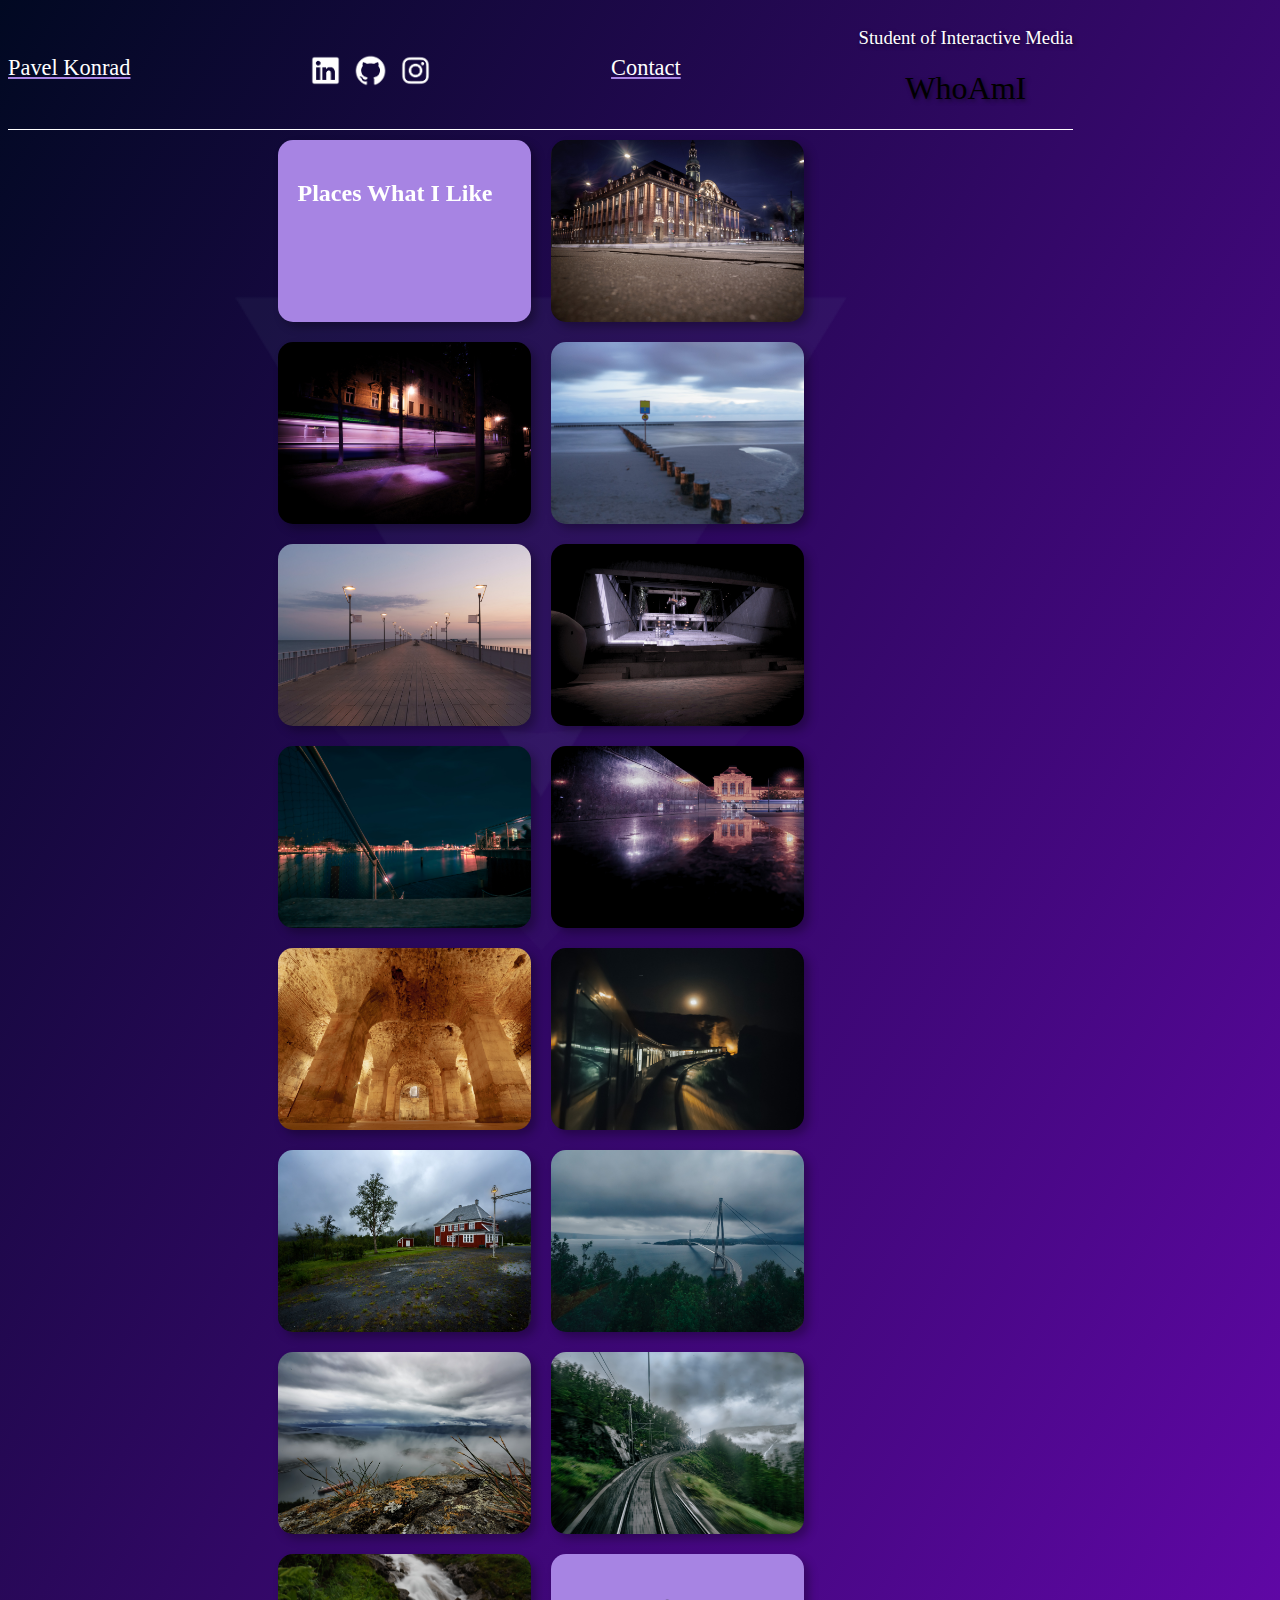
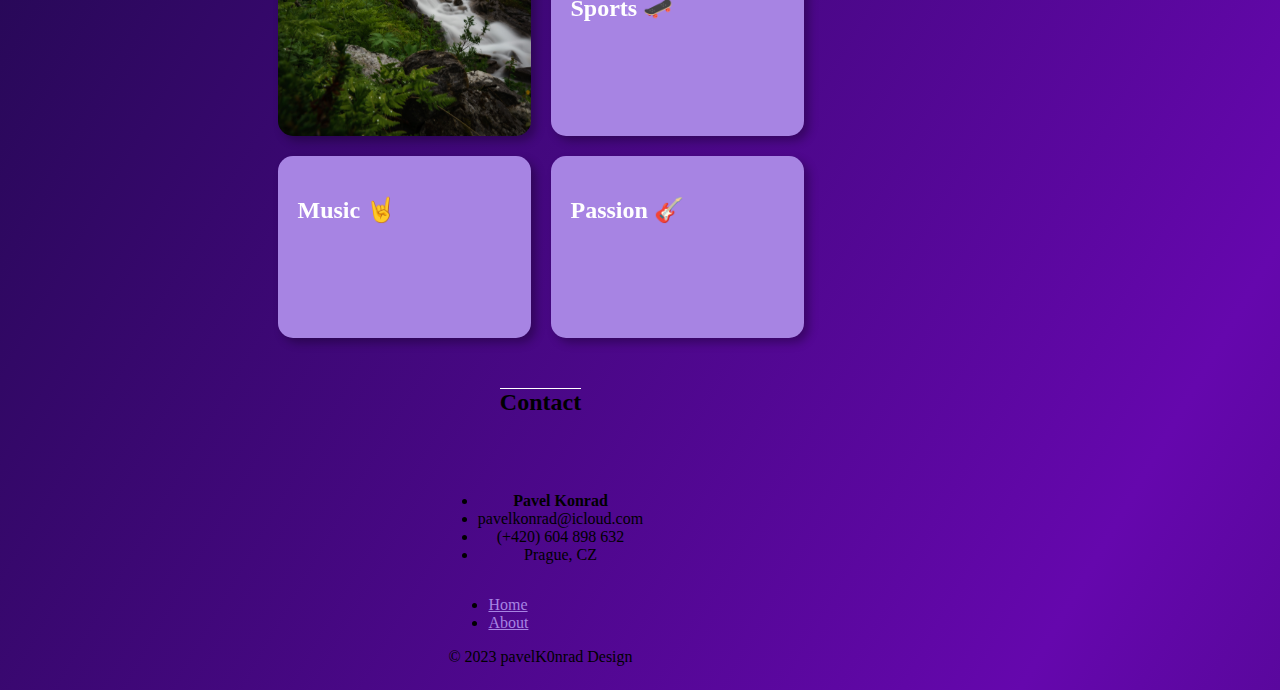
==== about.html @ b9001a13 "new version" ====
<!DOCTYPE html>
<html lang="en">

<head>
  <meta charset="UTF-8">
  <meta name="viewport" content="width=device-width, initial-scale=1.0">
  <meta property="og:image" content="webclip.png" />
  <meta name="description" content="Hi there, I'm a Digital Media Teacher.">
  <meta name="keywords" content="Media, Css, Web, webdesign, pavel konrad">
  <meta name="author" content="Pavel Konrad">
  
  <link rel="stylesheet" type="text/css" href="./css/style.css">
  <link rel="icon" href="favicon.png" type="image/x-icon">

  <link href="https://cdn.jsdelivr.net/npm/bootstrap@5.3.0/dist/css/bootstrap.min.css" rel="stylesheet" integrity="sha384-9ndCyUaIbzAi2FUVXJi0CjmCapSmO7SnpJef0486qhLnuZ2cdeRhO02iuK6FUUVM" crossorigin="anonymous">
  <title>Pavel Konrad - Web</title>
</head>

<body>
<!-- Google tag (gtag.js) -->
<script async src="https://www.googletagmanager.com/gtag/js?id=G-H4429GPFLB"></script>
<script>
  window.dataLayer = window.dataLayer || [];
  function gtag(){dataLayer.push(arguments);}
  gtag('js', new Date());

  gtag('config', 'G-H4429GPFLB');
</script>
<!-- Header -->

  <section id="title" class="">
    <div class="container">
    <div class="header mt-2 mb-2">
      <a href="index.html" class="text-decoration-none"><div class="logo text-uppercase">Pavel Konrad</div></a>
    <div class="d-grid gap-2">
      <p class="social-icon-div"><a href="https://www.instagram.com/pavelk0nrad/" target="_blank"><img src="./img/instagram.png" alt="ig"></a>
        <a href="https://github.com/pavelk0nrad" target="_blank"><img src="./img/github.png" alt="github"></a>
        <a href="https://www.linkedin.com/in/pavelk0nrad" target="_blank"><img src="./img/linkedin.png" alt="linked"></a></p>
   
  </div>
  <a href="#contact" class="text-decoration-none"><div class="logo text-uppercase px-5 ">Contact</div></a>

   
      <div class="w-100">
        <h3 class="main mt-3 mb-3">Student of Interactive Media</h3>
          <h1 class="display-5 lh-1 mb-3 text-white text-uppercase">WhoAmI</h1>
        

         
      
      </div>
    </div>
  </div>
  </section>
  <!-- Projects -->
  <section id="projects">
    <div class="container">

    <div class="about-container">
    
      <div class="d-flex align-items-center px-5 text-white item-p"><h2>Places What I Like</h2></div>
          <div class="d-flex align-items-center px-5 text-white item-p"></div>
          <div class="d-flex align-items-center px-5 text-white item-p"></div>
          <div class="d-flex align-items-center px-5 text-white item-p"></div>
    
     

          <div class="d-flex align-items-center px-5 text-white item-p"></div>
          <div class="d-flex align-items-center px-5 text-white item-p"></div>
          <div class="d-flex align-items-center px-5 text-white item-p"></div>
     
      
          <div class="d-flex align-items-center px-5 text-white item-p"></div>
          <div class="d-flex align-items-center px-5 text-white item-p"></div>
          <div class="d-flex align-items-center px-5 text-white item-p"></div>
      
          <div class="d-flex align-items-center px-5 text-white item-p"></div>
          <div class="d-flex align-items-center px-5 text-white item-p"></div>
          <div class="d-flex align-items-center px-5 text-white item-p"></div>
          <div class="d-flex align-items-center px-5 text-white item-p"></div>
          <div class="d-flex align-items-center px-5 text-white item-p"></div>
          <div class="d-flex align-items-center px-5 text-white item-p text-center"><h2>Sports 🛹</h2></div>
          <div class="d-flex align-items-center px-5 text-white item-p text-center"><h2>Music 🤘</h2></div>
          <div class="d-flex align-items-center px-5 text-white item-p text-center"><h2>Passion 🎸</h2></div>
     
      
      
      
        </div>
      </div>
</div>
<!-- Contact -->

<section id="contact">
  <div class="container">
    <div class="contact-container">
      <h2 class="text-white text-uppercase w-100 section-heading">Contact</h2>
      <ul class="list-group d-block">
        <li class="list-group-item"><b>Pavel Konrad</b></li>
        <li class="list-group-item">pavelkonrad@icloud.com</li>
        <li class="list-group-item">(+420) 604 898 632 </li>
        <li class="list-group-item">Prague, CZ</li>
      </ul>
      </div>
      </div>
</section>
  <!-- Footer -->

    <div class="container">
  
      <footer class="py-3 mt-4 text-white">
        <ul class="nav justify-content-center pb-3 mb-3 text">
          <li class="nav-item"><a href="index.html" class="px-2 text-white font-weight-bold">Home</a></li>
          <li class="nav-item"><a href="about.html" class="px-2 text-white font-weight-bold">About</a></li>
        </ul>
        <p class="text-center ">© 2023 pavelK0nrad Design</p>
      </footer>
    </div>
 
  

    <div id="galerie"></div>
    <script src="js/gallery.js"></script>

  <script src="js/index.js"></script>
  <script src="https://cdn.jsdelivr.net/npm/@popperjs/core@2.11.8/dist/umd/popper.min.js" integrity="sha384-I7E8VVD/ismYTF4hNIPjVp/Zjvgyol6VFvRkX/vR+Vc4jQkC+hVqc2pM8ODewa9r" crossorigin="anonymous"></script>
<script src="https://cdn.jsdelivr.net/npm/bootstrap@5.3.0/dist/js/bootstrap.min.js" integrity="sha384-fbbOQedDUMZZ5KreZpsbe1LCZPVmfTnH7ois6mU1QK+m14rQ1l2bGBq41eYeM/fS" crossorigin="anonymous"></script>
</body>

</html>
---- css/style.css ----
@keyframes gradient-animation {
  0% {
    background-position: 0% 50%;
  }
  50% {
    background-position: 100% 50%;
  }
  100% {
    background-position: 0% 50%;
  }
}

body{

  background: linear-gradient(300deg, #010922, #6507ad, #010922);
  background-size: 180% 180%;
  animation: gradient-animation 18s ease infinite;
}
a{
  color: #A784E3;
}

.main{
  font-weight: 100;
/* color: #A784E3; */
color: white;
text-shadow: 2px 2px 4px rgba(0, 0, 0, 0.5);
}

h1{
  font-weight: 100;
  text-shadow: 2px 2px 4px rgba(0, 0, 0, 0.5);
}

.header {
  max-width: 1065px;
  width: 100%;

  display: flex;
  text-align: center;
  justify-content: space-between; /* Prvky budou rozloženy rovnoměrně */
  align-items: center;
  flex-wrap: wrap; /* Zarovnání prvků ve vertikálním směru */
  border-bottom: solid white 1px;
}
.main-img{
  border-radius: 50%;
  margin-bottom: 10px;
      height: 100%; 
}
.icon-square {
  width: 3rem;
  height: 3rem;
  border-radius: 0.75rem;
}

.profile-img {
  display: flex;
  align-content: center;
  align-items: center;
  height: 100px;
  border-radius: 50%;

}

.logo{
  font-weight: 100;
  font-size: 1.4em;
  color: white;
  display: flex;
  flex-direction: column;
  flex-wrap: wrap;
  justify-content: space-between;
}

.logos img{
  width: 20%;
  height: 20%;
}

.social-icon-div {
  margin-top: 25px;
  width: 100%;
  display: flex;
  flex-direction: row-reverse;
  gap: 10px;
  align-items: center;
  justify-content: center;
  
  }
  .social-icon-div img{
    width: 35px;
  }

  .container{
    max-width: 1065px;
    display: flex;
    justify-content: center;
   
  }
  .container-projects{
    display: flex;
    flex-wrap: wrap;
    justify-content: center;
  }
  .flex-container {
    background-image: url('../img/fx.png');
    background-size: contain;
    background-position: center top;
    background-repeat: no-repeat;
    /* max-width: 707px; */
    max-width: 1130px;
    display: flex;
    flex-wrap: wrap;
    justify-content: center;
  }
  .about-container {
    background-image: url('../img/fx.png');
    background-size: contain;
    background-position: center top;
    background-repeat: no-repeat;
    max-width: 707px;
    /* max-width: 1130px; */
    display: flex;
    flex-wrap: wrap;
    justify-content: center;
  }

  .item {
    transform-style: preserve-3d; /* Udržuje perspektivu transformace */
    backface-visibility: hidden; 
    display: flex;
    flex-direction: column;
    justify-content: center;
    align-items: center;
    text-align: center;
    color: white;
    background-color: lightgray;
    padding: 20px;
    margin: 10px;
    width: 213px;
    height: 181px;
    border-radius: 25px;
    background-color: #A784E3 !important;
    box-shadow: 5px 5px 10px rgba(0, 0, 0, 0.3);
    transition: all 0.3s ease, transform 0.3s ease;
  }
  .item:hover{
    transform: translateX(0) translateY(-5px) scale(1.0);
    font-size: 1.1em;
    border-radius: 20px;
    filter: brightness(1.2);
    box-shadow: 10px 10px 15px rgba(0, 0, 0, 0.3);
    transition: all opacity 0.3s ease, height 0.3s ease;

    
  }
  
  .item:hover h4{
    font-size: 1.4em;
  }
  .item h4{
    padding: 0;
    margin: 0;
  }
  .item h5{
    color: #cfcfcf;
    font-weight: 100;
  }
  .item p{
   
    font-size: 0.9em;
    font-weight: 700; 
    margin-bottom: 5px;
    border-radius: 10px;
  }
  .item a {
    color: white;
    text-decoration: none;
  }
  .item img{
    align-content: center;
    margin-left: 10px;
    padding-bottom: 3px;
  }
  .item {
    cursor: pointer;
    background-size: cover;
  }
  
  .item-1 {
    background-image: url('../img/thmb/knots.png');
  }
  
  .item-2 {
    background-image: url('../img/thmb/may.png');
  }
  
  .item-3 {
    background-image: url('../img/thmb/g.png');
    
  }
  
  .item-4 {
    background-image: url('../img/wch-thmb.jpg');
    background-size: cover;
    background-position: center; 

  }
  
  .item-5 {
    background-image: url('../img/photo05.jpg');
  }
  
  .item-6 {
    background-image: url('../img/thmb/pyth.png');
  }
  
  .item-7 {
    background-image: url('../img/photo01.jpg');
  }
  .item:nth-child(n + 4):nth-child(-n + 5) {
    /* margin-left: 15px; 
    margin-right: 10px;  */
  }

  .item:nth-child(6) {
  
    width: 213px;
    height: 181px;
   /* 1 položka ve třetím řádku */
  }
 
 .text-hidden{
  display: none;
  overflow: hidden;
  transition: all opacity 0.3s ease, height 0.3s ease;
 }
  .blurred-background {
    z-index: 2; /* Bring text to the front */
    color: #fff;
    /* background-color: rgba(170, 217, 217, 0.7);  Semi-transparent white background for text */

    background-color: rgba(101, 7, 173, 0.7); /* Semi-transparent white background for text */
    backdrop-filter: blur(5px); /* Apply the blur effect to the background */
    text-align: center;
    padding: 20px 10px 20px 10px;
    border-radius: 10px;
    transition: all opacity 0.3s ease, height 0.3s ease;
  }

  .divider{
   
    border-bottom: 1px solid white;
  }
  .btn-custom {
    background-color: white; /* Změňte na požadovanou barvu */
    color: #1a1a1a; /* Barva textu */
   
  }
  .btn-custom:hover {
    background-color: #A784E3; /* Změňte na požadovanou barvu */
    color: white; /* Barva textu */
   
  }
  
.story-text{
  padding: 2px;
  background-color: #6507ad;

}

  .item-p {
    transform-style: preserve-3d; /* Udržuje perspektivu transformace */
    backface-visibility: hidden; 
    display: block;
    justify-content: flex-start;
    align-items: flex-end;
    color: white;
    background-color: #A784E3;
    padding: 20px;
    margin: 10px;
    width: 213px;
    height: 142px;
    border-radius: 15px;
    box-shadow: 5px 5px 10px rgba(0, 0, 0, 0.3);
    transition: all 0.3s ease, transform 0.3s ease;
  }
  .item-p:hover{
    transform: translateX(0) translateY(-5px) scale(1.0);
    font-size: 1.1em;
    background-color: rgba(1, 9, 34, 0.5); /* Semi-transparent white background for text */
    backdrop-filter: blur(5px);
    box-shadow: 10px 10px 15px rgba(0, 0, 0, 0.3);
    transition: all opacity 0.3s ease, height 0.3s ease;

  }
  .item-p:nth-child(2) {
    background-image: url('../img/photo01.jpg');
    background-size: cover;
  }
  .item-p:nth-child(3) {
    background-image: url('../img/photo02.jpg');
    background-size: cover;
  }
  .item-p:nth-child(4) {
    background-image: url('../img/photo03.jpg');
    background-size: cover;
  }
  .item-p:nth-child(5) {
    background-image: url('../img/places/p-16.jpg');
    background-size: cover;
  }
  .item-p:nth-child(6) {
    background-image: url('../img/photo06.jpg');
    background-size: cover;
  }
  .item-p:nth-child(7) {
    background-image: url('../img/places/p-12.jpg');
    background-size: cover;
  }
  .item-p:nth-child(8) {
    background-image: url('../img/places/p-13.jpg');
    background-size: cover;
  }
  .item-p:nth-child(9) {
    background-image: url('../img/places/p-14.jpg');
    background-size: cover;
  }
  .item-p:nth-child(10) {
    background-image: url('../img/places/p-15.jpg');
    background-size: cover;
  }
  .item-p:nth-child(11) {
    background-image: url('../img/places/p-11.jpg');
    background-size: cover;
  }
  .item-p:nth-child(12) {
    background-image: url('../img/places/p-07.jpg');
    background-size: cover;
  }
  .item-p:nth-child(13) {
    background-image: url('../img/places/p-08.jpg');
    background-size: cover;
  }
  .item-p:nth-child(14) {
    background-image: url('../img/places/p-10.jpg');
    background-size: cover;
  }
  .item-p:nth-child(15) {
    background-image: url('../img/places/p-09.jpg');
    background-size: cover;
    background-position: bottom;
  }
  .section-heading{
    text-align: center;
    border-top: 1px solid white;
    margin-top: 40px;
    padding-bottom: 40px;
  }
  .project-container{
    display: flex;
    justify-content: center;
    max-width: 1320px;
  }
  .project-item{
    width: 35%;
    min-width: 500px;
  }

  .contact-container{
    display: flex;
    flex-direction: column;
    align-items: center;
    text-align: center;
    width: 100%;
  }

  @media (max-width: 768px) {
    .header {
      max-width: 1065px;
      display: block;
      text-align: center;
      justify-content: space-between; /* Prvky budou rozloženy rovnoměrně */
      align-items: center;
      flex-wrap: wrap; /* Zarovnání prvků ve vertikálním směru */
      border-bottom: solid white 1px;
    }
    .main{
      padding-top: 0;
    }
  }
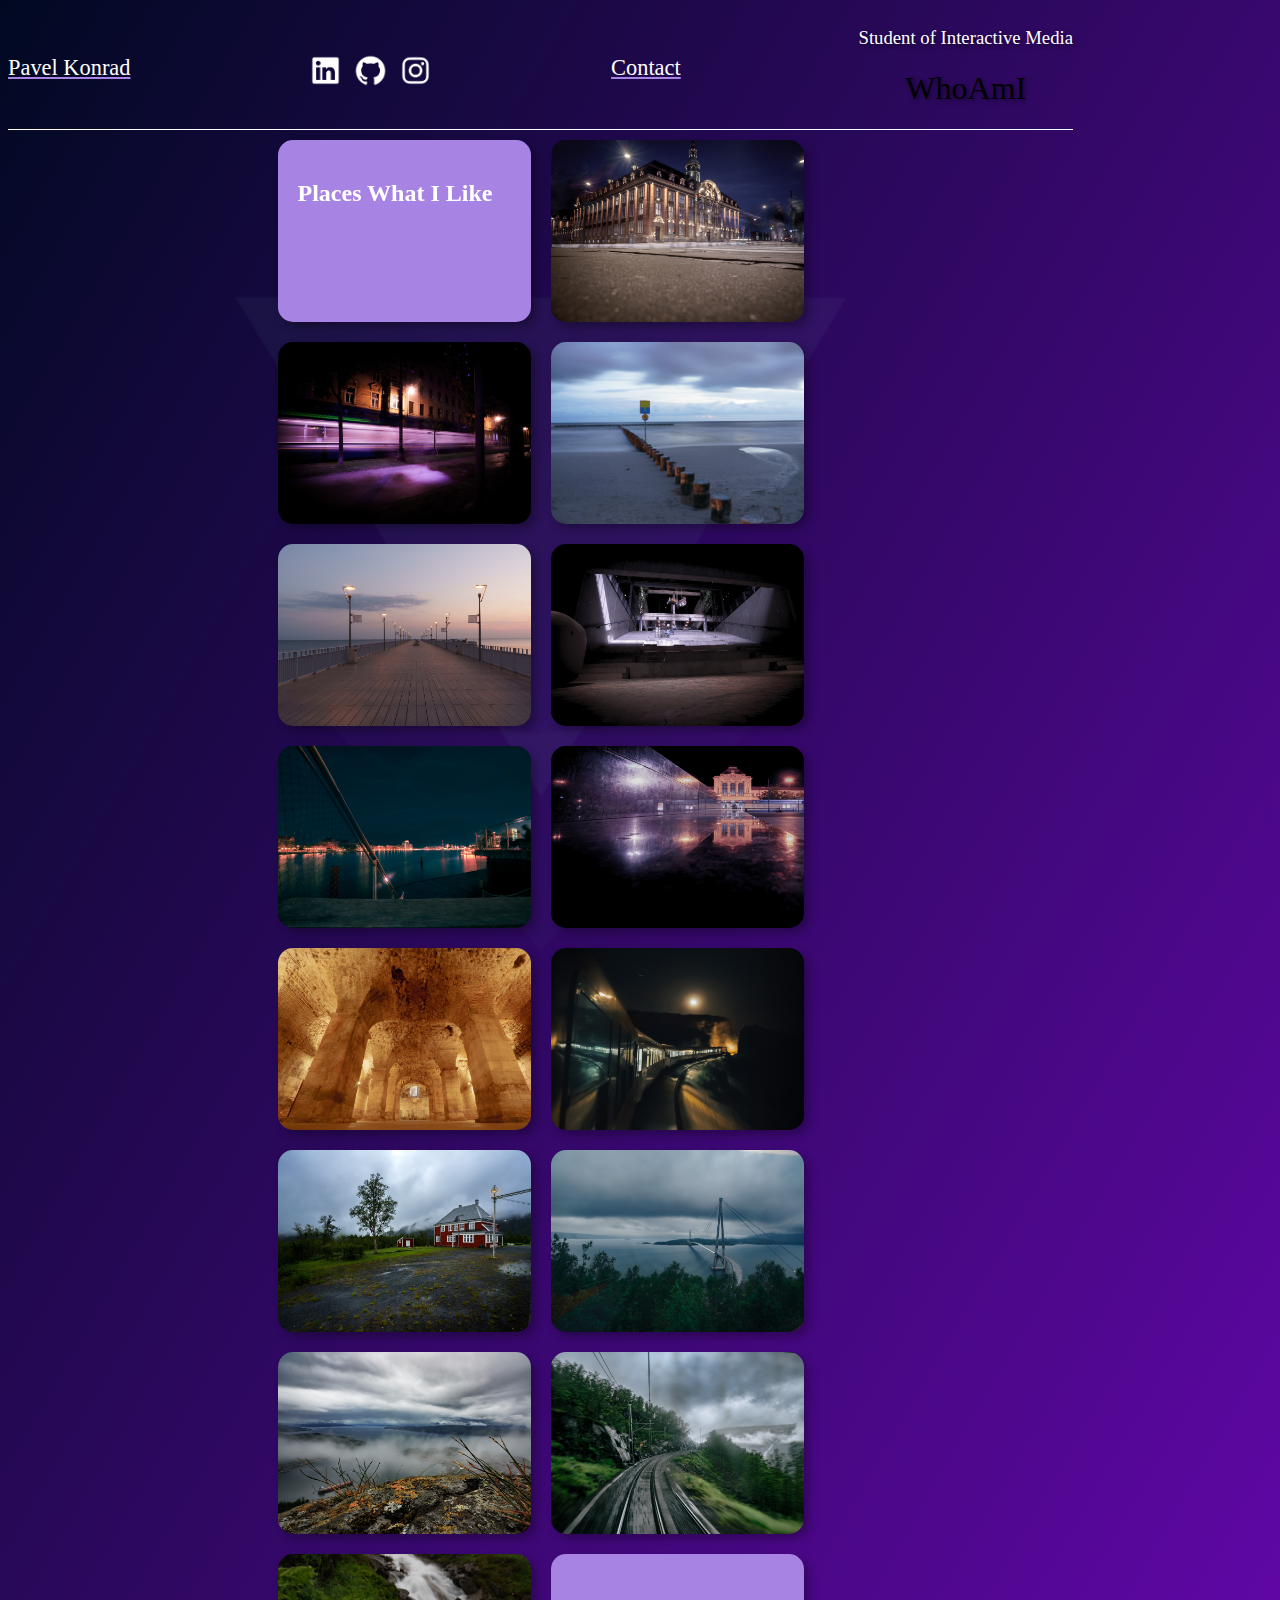
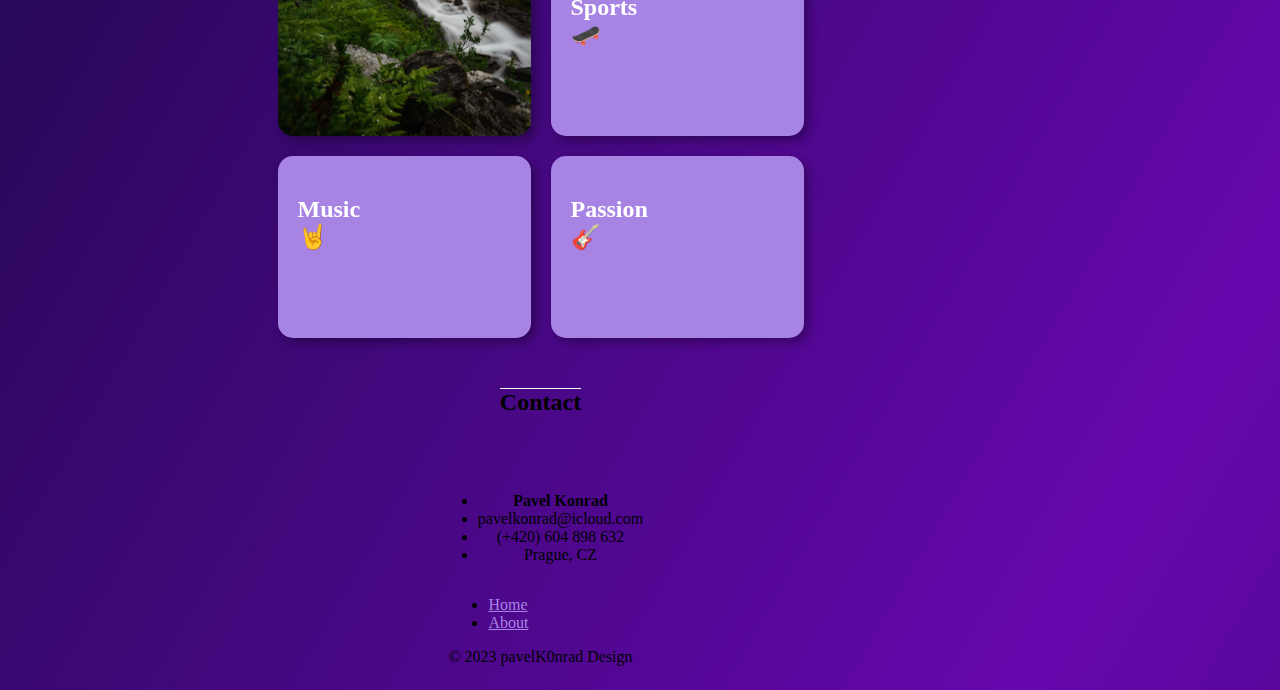
==== commit bb2bde4c: "about update" ====
--- a/about.html
+++ b/about.html
@@ -79,9 +79,9 @@
           <div class="d-flex align-items-center px-5 text-white item-p"></div>
           <div class="d-flex align-items-center px-5 text-white item-p"></div>
           <div class="d-flex align-items-center px-5 text-white item-p"></div>
-          <div class="d-flex align-items-center px-5 text-white item-p text-center"><h2>Sports 🛹</h2></div>
-          <div class="d-flex align-items-center px-5 text-white item-p text-center"><h2>Music 🤘</h2></div>
-          <div class="d-flex align-items-center px-5 text-white item-p text-center"><h2>Passion 🎸</h2></div>
+          <div class="d-flex align-items-center px-5 text-white item-p text-center"><h2>Sports<br />🛹</h2></div>
+          <div class="d-flex align-items-center px-5 text-white item-p text-center"><h2>Music<br />🤘</h2></div>
+          <div class="d-flex align-items-center px-5 text-white item-p text-center"><h2>Passion<br />🎸</h2></div>
      
       
       
